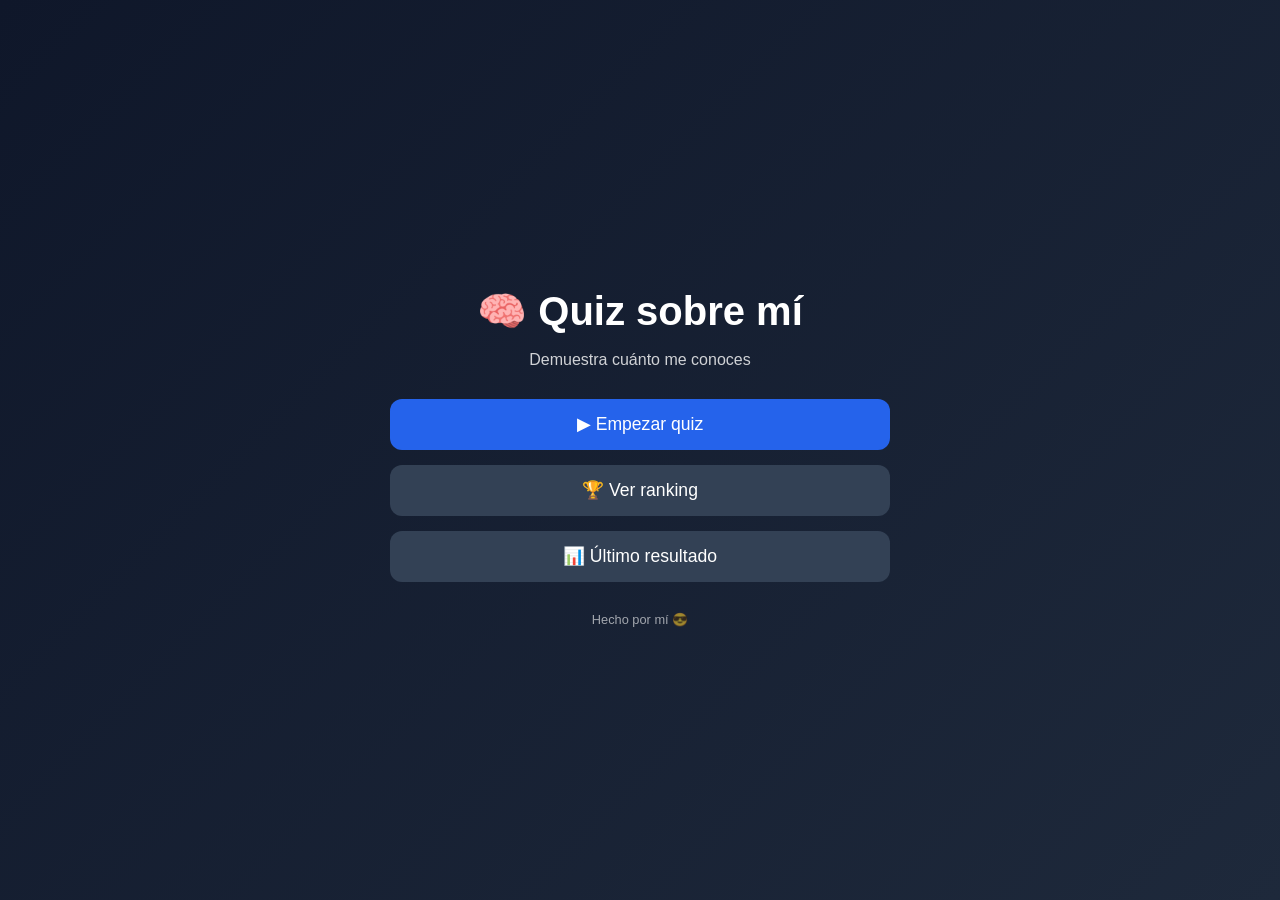
==== client/pages/index.html @ 33048a9f "Añadido menú principal con diseño inicial" ====
<!DOCTYPE html>
<html lang="es">

<head>
    <meta charset="UTF-8" />
    <meta name="viewport" content="width=device-width, initial-scale=1.0" />
    <title>Quiz sobre mí</title>

    <link rel="stylesheet" href="../css/styles.css">
</head>

<body>

    <div class="container">

        <header class="hero">
            <h1>🧠 Quiz sobre mí</h1>
            <p>Demuestra cuánto me conoces</p>
        </header>

        <main class="menu">

            <a class="btn primary" href="./quiz.html">
        ▶ Empezar quiz
      </a>

            <a class="btn" href="./ranking.html">
        🏆 Ver ranking
      </a>

            <a class="btn" href="./result.html">
        📊 Último resultado
      </a>

        </main>

        <footer>
            <p>Hecho por mí 😎</p>
        </footer>

    </div>

</body>

</html>
---- client/css/styles.css ----
body {
    margin: 0;
    font-family: Arial, sans-serif;
    background: linear-gradient(135deg, #0f172a, #1e293b);
    color: white;
    display: flex;
    justify-content: center;
    align-items: center;
    height: 100vh;
}

.container {
    text-align: center;
    width: 90%;
    max-width: 500px;
}

.hero h1 {
    font-size: 2.5rem;
    margin-bottom: 10px;
}

.hero p {
    opacity: 0.8;
    margin-bottom: 30px;
}

.menu {
    display: flex;
    flex-direction: column;
    gap: 15px;
}

.btn {
    padding: 15px;
    border-radius: 12px;
    text-decoration: none;
    color: white;
    background: #334155;
    transition: 0.3s;
    font-size: 1.1rem;
}

.btn:hover {
    background: #475569;
    transform: scale(1.03);
}

.primary {
    background: #2563eb;
}

.primary:hover {
    background: #1d4ed8;
}

footer {
    margin-top: 30px;
    font-size: 0.8rem;
    opacity: 0.6;
}
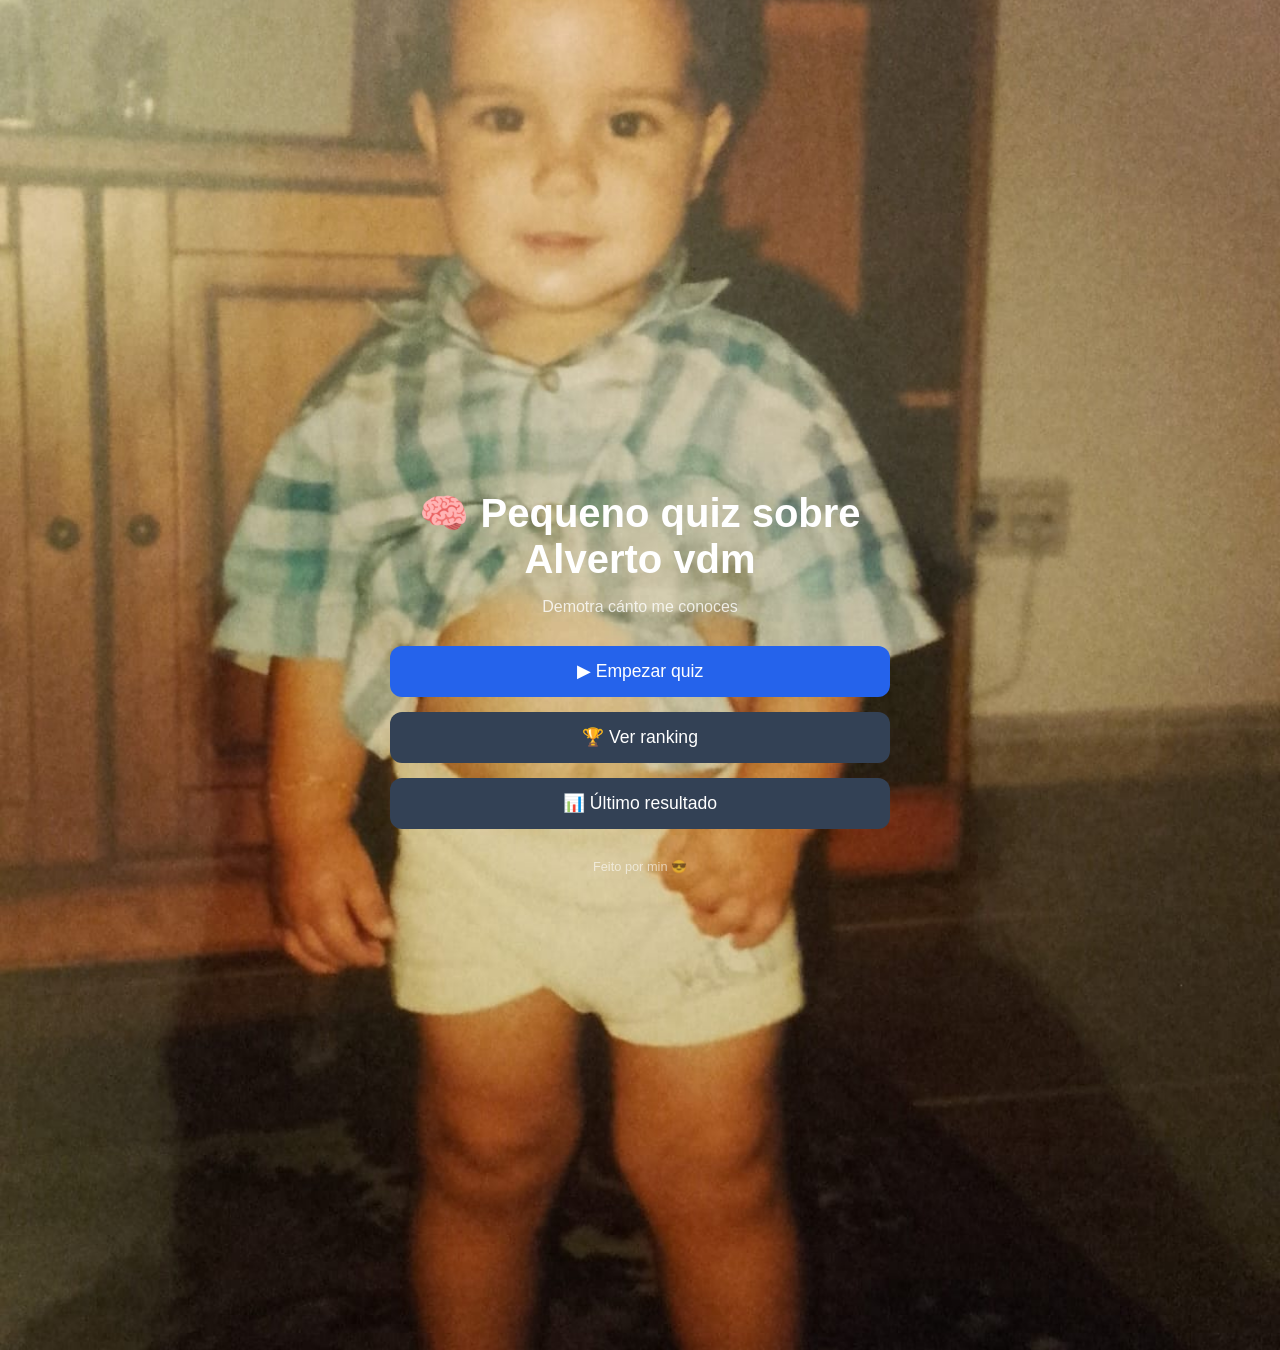
==== commit cf6df584: "Menu y compartir" ====
--- a/client/pages/index.html
+++ b/client/pages/index.html
@@ -14,8 +14,8 @@
     <div class="container">
 
         <header class="hero">
-            <h1>🧠 Quiz sobre mí</h1>
-            <p>Demuestra cuánto me conoces</p>
+            <h1>🧠 Pequeno quiz sobre Alverto vdm</h1>
+            <p>Demotra cánto me conoces</p>
         </header>
 
         <main class="menu">
@@ -35,7 +35,7 @@
         </main>
 
         <footer>
-            <p>Hecho por mí 😎</p>
+            <p>Feito por min 😎</p>
         </footer>
 
     </div>
--- a/client/css/styles.css
+++ b/client/css/styles.css
@@ -1,12 +1,15 @@
 body {
     margin: 0;
     font-family: Arial, sans-serif;
-    background: linear-gradient(135deg, #0f172a, #1e293b);
-    color: white;
+    background-image: url("../assets/fondo_inicio.jpeg");
+    background-size: cover;
+    background-position: center;
+    background-repeat: no-repeat;
+    height: 150vh;
     display: flex;
     justify-content: center;
     align-items: center;
-    height: 100vh;
+    color: white;
 }
 
 .container {
